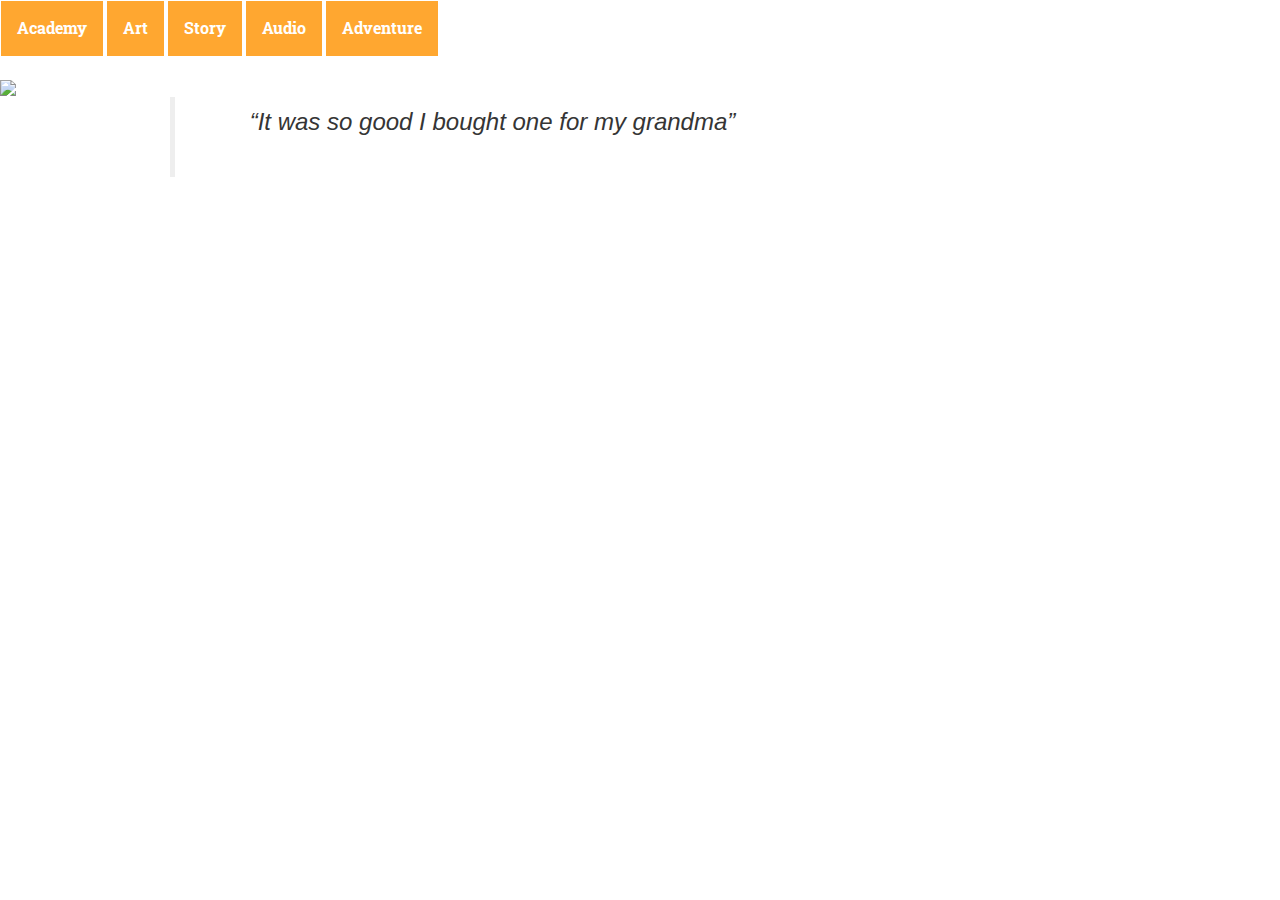
==== index.html @ ded2adbb "basic layout, quote machine" ====
<!DOCTYPE html>
<html lang="en">
  <head>
    <meta charset="utf-8">
    <meta http-equiv="X-UA-Compatible" content="IE=edge">
    <meta name="viewport" content="width=device-width, initial-scale=1">
    <title>Ozlet Project</title>

    <!-- Bootstrap -->
    <link rel="stylesheet" href="https://maxcdn.bootstrapcdn.com/bootstrap/3.3.5/css/bootstrap.min.css">
    <link rel="stylesheet" href="https://maxcdn.bootstrapcdn.com/font-awesome/4.4.0/css/font-awesome.min.css">
    <!-- FONTS -->
    <link href="https://fonts.googleapis.com/css?family=Roboto+Slab" rel="stylesheet">
    <link href="https://fonts.googleapis.com/css?family=Judson" rel="stylesheet">


    <link rel="stylesheet" href="style.css">
  </head>


  <body>

    <!-- NAV BAR -->

    <div class="navbar">

      <div class="dropdown">
        <button class="dropbtn">Academy</button>
          <div class="dropdown-content">
            <a href="#">Games</a>
            <a href="#">Video</a>
            <a href="#">Quizzes</a>
          </div>
      </div>

      <div class="dropdown">
        <button class="dropbtn">Art</button>
          <div class="dropdown-content">
            <a href="#">Link 1</a>
            <a href="#">Link 2</a>
            <a href="#">Link 3</a>
          </div>
      </div>

      <div class="dropdown">
        <button class="dropbtn">Story</button>
          <div class="dropdown-content">
            <a href="#">Choose Your Own Adventure</a>
          </div>
      </div>

      <div class="dropdown">
        <button class="dropbtn">Audio</button>
          <div class="dropdown-content">
            <a href="#">Listen to our Podcast</a>
          </div>
      </div>

      <div class="dropdown">
        <button class="dropbtn">Adventure</button>
          <div class="dropdown-content">
            <a href="#">Link 1</a>
            <a href="#">Link 2</a>
            <a href="#">Link 3</a>
          </div>
      </div>
    </div>
      <!-- IMAGE -->


    <a href="http://placeholder.com"><img src="http://via.placeholder.com/350x350"></a>




      <!-- QUOTES -->

    <section id="testimonials">
      <div class="cust-quotes">
        <blockquote data-timeout="7000"><p>The best widget I've ever had</p><cite>John Doe</cite></blockquote>
        <blockquote data-timeout="7000"><p>It was so good I bought one for my grandma</p><cite>Richard Lee</cite></blockquote>
        <blockquote data-timeout="7000"><p>Can't wait until they release version 2!</p><cite>Samantha West</cite></blockquote>
      </div>
    </section>

















    <!-- jQuery (necessary for Bootstrap's JavaScript plugins) -->
    <script src="https://ajax.googleapis.com/ajax/libs/jquery/1.11.3/jquery.min.js"></script>
    <!-- Include all compiled plugins (below), or include individual files as needed -->
    <script src="https://maxcdn.bootstrapcdn.com/bootstrap/3.3.5/js/bootstrap.min.js"></script>
    <!--Java script-->
    <script src="main.js"></script>
  </body>
</html>
---- style.css ----
/*NAV BAR*/

.navbar {
  display: block;
}

.dropbtn {
    background-color: #FFA730;
    color: white;
    padding: 16px;
    font-size: 16px;
    font-family: 'Roboto Slab', serif;
    font-weight: bold;
    border: none;
    cursor: pointer;
}

.dropdown {
    position: relative;
    display: inline-block;
}

.dropdown-content {
    display: none;
    position: absolute;
    background-color: #f9f9f9;
    min-width: 160px;
    box-shadow: 0px 8px 16px 0px rgba(0,0,0,0.2);
    z-index: 1;
}

.dropdown-content a {
    color: black;
    padding: 12px 16px;
    text-decoration: none;
    font-family: 'Roboto Slab', serif;
    font-weight: bold;
    display: block;
}

.dropdown-content a:hover {background-color: #f1f1f1}

.dropdown:hover .dropdown-content {
    display: block;
}

.dropdown:hover .dropbtn {
    background-color: #FB7900;
}
/******************************************/

/*IMAGE*/

/*****************************************/

/*QUOTES*/
.cust-quotes {
  width: 640px;
  height:100px;
  position:relative;
}

.cust-quotes blockquote {
  position: absolute;
  bottom: 0px;
  left: 0px;
  right: 0px;
  font-size: 14px;
  text-align: center;
  opacity: 0;
  z-index: 0;
  transition: opacity 0.5s ease-out 0s, transform 0.5s ease-in 0s;
}

/* IE < 10 fallback */
.no-csstransitions .cust-quotes blockquote,
.no-csstransforms .cust-quotes blockquote {
   position:relative;
}

.cust-quotes blockquote:first-child {
    opacity: 0;
    transform: translateY(1px) scale(1);
}
.cust-quotes blockquote:first-child + blockquote {
    opacity: 1;
    z-index: 1;
    transition: opacity 1.6s ease 0s;
}
.cust-quotes blockquote p{
  font-size:24px;
  font-weight:normal;
  font-style:italic;
  color:#353535;
  line-height: 30px;
  margin-bottom: 10px;
}
.cust-quotes blockquote p:before {
   content: '\201C';
}
.cust-quotes blockquote p:after {
   content: '\201D';
}
.cust-quotes blockquote cite {
    text-align: center;
    font-size: 14px;
    color: white;
}
.cust-quotes blockquote cite a {
  font-size:14px;
  font-weight:normal;
}

.container {

max-width:940px;
margin:0 auto;

}

#testimonials {
  margin:0 auto;
  width:940px;

}

/*****************************************/
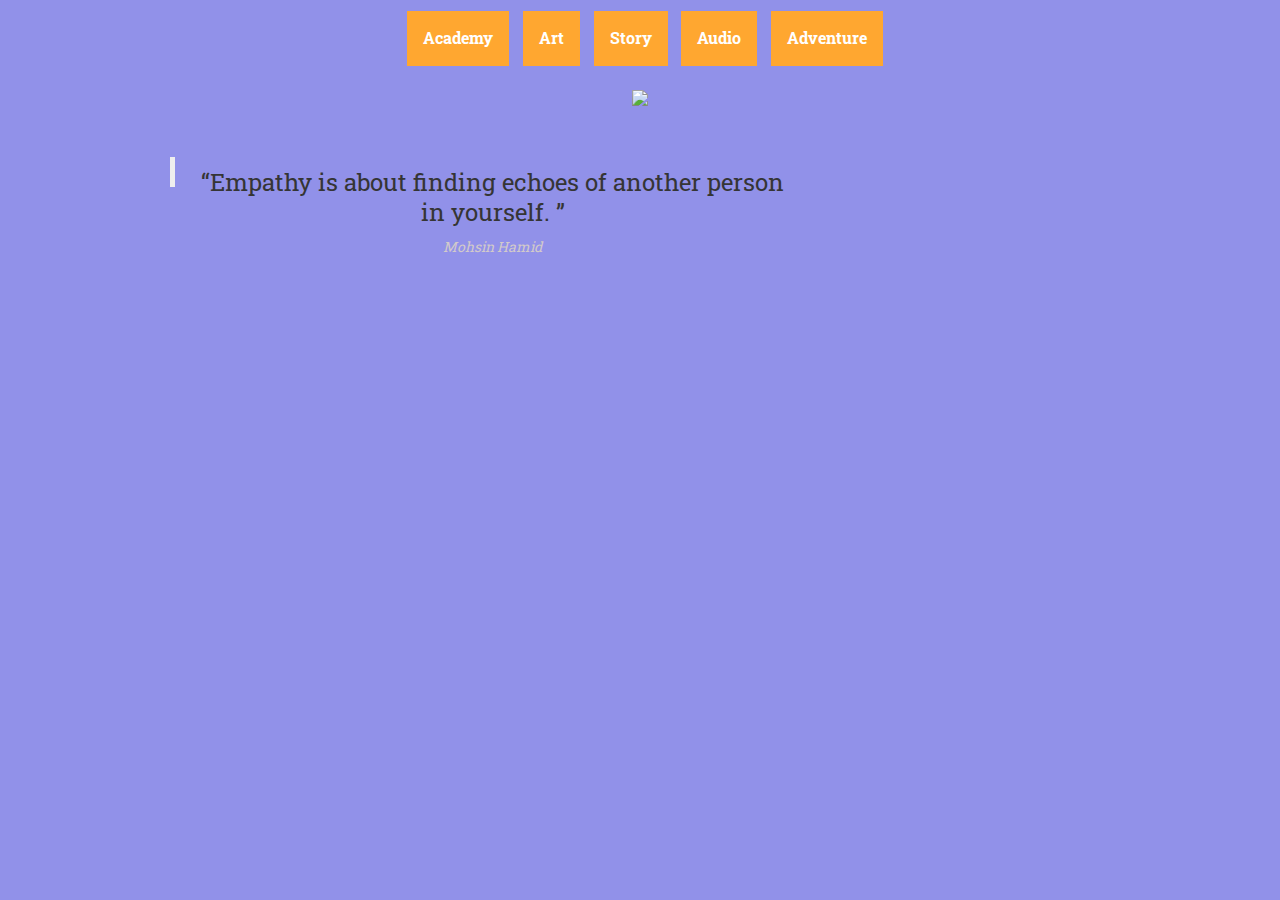
==== commit 0b5995df: "color, some alignment, correct quotes" ====
--- a/index.html
+++ b/index.html
@@ -67,8 +67,9 @@
     </div>
       <!-- IMAGE -->
 
-
-    <a href="http://placeholder.com"><img src="http://via.placeholder.com/350x350"></a>
+    <div id="mainpic">
+      <a href="#"><img src="http://via.placeholder.com/350x350"></a>
+    </div>
 
 
 
@@ -77,9 +78,11 @@
 
     <section id="testimonials">
       <div class="cust-quotes">
-        <blockquote data-timeout="7000"><p>The best widget I've ever had</p><cite>John Doe</cite></blockquote>
-        <blockquote data-timeout="7000"><p>It was so good I bought one for my grandma</p><cite>Richard Lee</cite></blockquote>
-        <blockquote data-timeout="7000"><p>Can't wait until they release version 2!</p><cite>Samantha West</cite></blockquote>
+        <blockquote data-timeout="7000"><p>If you judge people, you have no time to love them.</p><cite>Mother Teresa</cite></blockquote>
+        <blockquote data-timeout="7000"><p>Empathy is about finding echoes of another person in yourself. </p><cite>Mohsin Hamid</cite></blockquote>
+        <blockquote data-timeout="7000"><p>Remember that everyone you meet is afraid of something, loves something and has lost something.</p><cite>H. Jackson Brown</cite></blockquote>
+        <blockquote data-timeout="7000"><p>…someone else’s pain is as meaningful as your own.</p><cite>Barbara Kingsolver</cite></blockquote>
+        <blockquote data-timeout="7000"><p>You can only understand people if you feel them in yourself.</p><cite>John Steinbeck</cite></blockquote>
       </div>
     </section>
 
--- a/style.css
+++ b/style.css
@@ -1,9 +1,15 @@
-
+body{
+  background-color: #9191E9;
+}
 
 /*NAV BAR*/
 
 .navbar {
   display: block;
+  margin: 0 auto;
+  margin-top: 10px;
+  margin-bottom: 20px;
+  text-align: center;
 }
 
 .dropbtn {
@@ -20,6 +26,7 @@
 .dropdown {
     position: relative;
     display: inline-block;
+    margin-left: 10px;
 }
 
 .dropdown-content {
@@ -53,6 +60,11 @@
 
 /*IMAGE*/
 
+#mainpic {
+  text-align: center;
+  margin: 0 auto;
+}
+
 /*****************************************/
 
 /*QUOTES*/
@@ -65,6 +77,7 @@
 .cust-quotes blockquote {
   position: absolute;
   bottom: 0px;
+  top: 50px;
   left: 0px;
   right: 0px;
   font-size: 14px;
@@ -92,7 +105,8 @@
 .cust-quotes blockquote p{
   font-size:24px;
   font-weight:normal;
-  font-style:italic;
+  /*font-style:italic;*/
+  font-family: 'Roboto Slab', serif;
   color:#353535;
   line-height: 30px;
   margin-bottom: 10px;
@@ -105,8 +119,9 @@
 }
 .cust-quotes blockquote cite {
     text-align: center;
+    font-family: 'Roboto Slab', serif;
     font-size: 14px;
-    color: white;
+    color: #d2caca;
 }
 .cust-quotes blockquote cite a {
   font-size:14px;
@@ -121,6 +136,8 @@
 }
 
 #testimonials {
+  text-align: center;
+  display: block;
   margin:0 auto;
   width:940px;
 
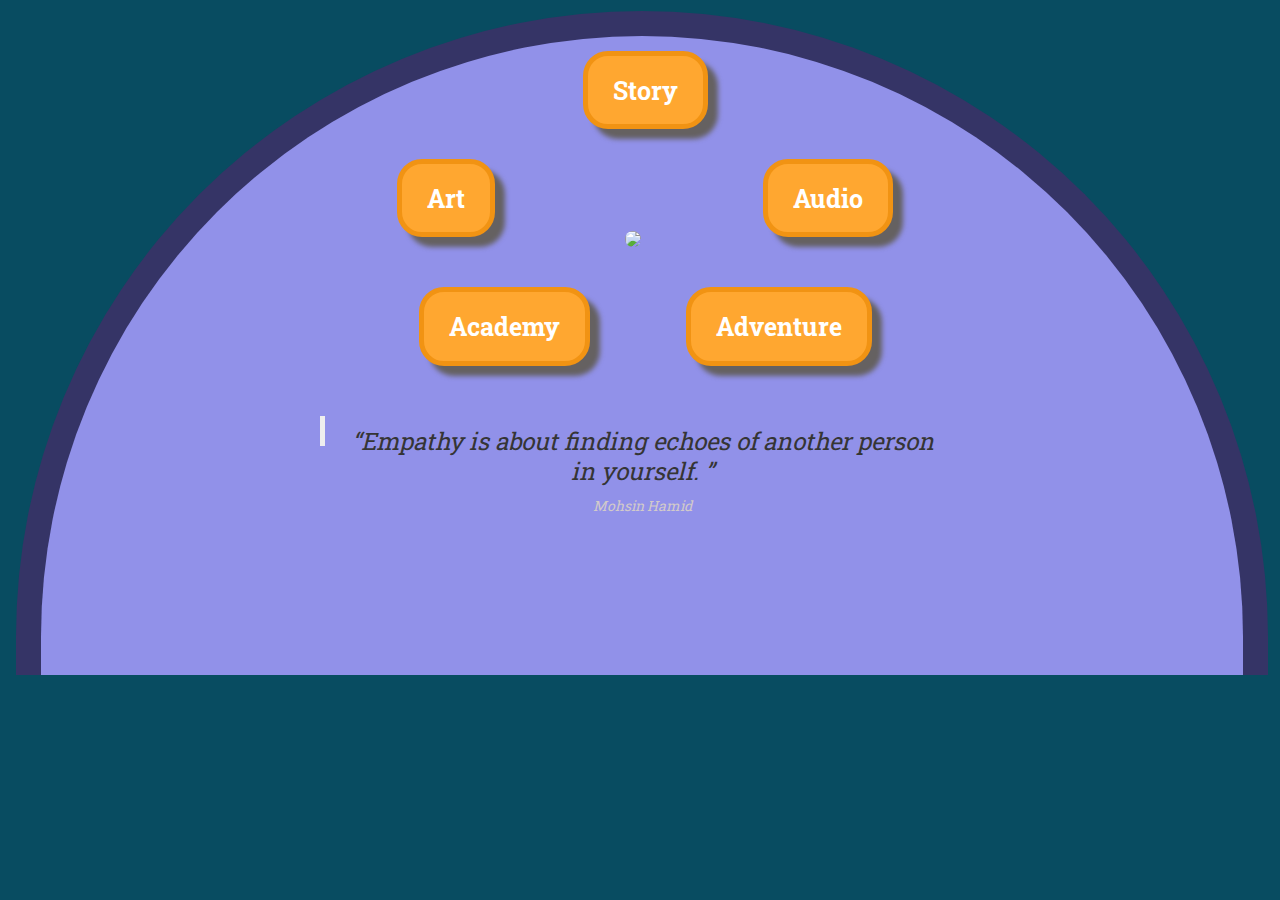
==== commit b4b97854: "index redesign" ====
--- a/index.html
+++ b/index.html
@@ -20,10 +20,48 @@
 
   <body>
 
+
+
     <!-- NAV BAR -->
 
     <div class="navbar">
 
+      <div class="container-fluid">
+
+        <div id="oval"></div>
+
+        <div class="row toprow">
+          <div class="dropdown">
+            <button class="dropbtn">Story</button>
+              <div class="dropdown-content">
+                <a href="#">Choose Your Own Adventure</a>
+              </div>
+          </div>
+        </div>
+
+
+
+        <div class="row secondrow">
+          <div class="dropdown">
+            <button class="dropbtn">Art</button>
+              <div class="dropdown-content">
+                <a href="#">Link 1</a>
+                <a href="#">Link 2</a>
+                <a href="#">Link 3</a>
+              </div>
+        </div>
+
+        <div class="dropdown">
+          <button class="dropbtn">Audio</button>
+            <div class="dropdown-content">
+              <a href="#">Listen to our Podcast</a>
+            </div>
+        </div>
+      </div>
+
+
+
+      <div class="row thirdrow">
       <div class="dropdown">
         <button class="dropbtn">Academy</button>
           <div class="dropdown-content">
@@ -33,27 +71,9 @@
           </div>
       </div>
 
-      <div class="dropdown">
-        <button class="dropbtn">Art</button>
-          <div class="dropdown-content">
-            <a href="#">Link 1</a>
-            <a href="#">Link 2</a>
-            <a href="#">Link 3</a>
-          </div>
-      </div>
-
-      <div class="dropdown">
-        <button class="dropbtn">Story</button>
-          <div class="dropdown-content">
-            <a href="#">Choose Your Own Adventure</a>
-          </div>
-      </div>
-
-      <div class="dropdown">
-        <button class="dropbtn">Audio</button>
-          <div class="dropdown-content">
-            <a href="#">Listen to our Podcast</a>
-          </div>
+      <!-- IMAGE -->
+      <div id="mainpic">
+        <a href="#"><img src="http://via.placeholder.com/250x250"></a>
       </div>
 
       <div class="dropdown">
@@ -65,18 +85,8 @@
           </div>
       </div>
     </div>
-      <!-- IMAGE -->
 
-    <div id="mainpic">
-      <a href="#"><img src="http://via.placeholder.com/350x350"></a>
-    </div>
-
-
-
-
-      <!-- QUOTES -->
-
-    <section id="testimonials">
+    <div class="row quoterow">
       <div class="cust-quotes">
         <blockquote data-timeout="7000"><p>If you judge people, you have no time to love them.</p><cite>Mother Teresa</cite></blockquote>
         <blockquote data-timeout="7000"><p>Empathy is about finding echoes of another person in yourself. </p><cite>Mohsin Hamid</cite></blockquote>
@@ -84,7 +94,22 @@
         <blockquote data-timeout="7000"><p>…someone else’s pain is as meaningful as your own.</p><cite>Barbara Kingsolver</cite></blockquote>
         <blockquote data-timeout="7000"><p>You can only understand people if you feel them in yourself.</p><cite>John Steinbeck</cite></blockquote>
       </div>
-    </section>
+    </div>
+
+    <!-- <div id="bg"></div> -->
+
+
+  </div>
+</div>
+
+
+
+
+
+
+      <!-- QUOTES -->
+
+
 
 
 
--- a/style.css
+++ b/style.css
@@ -1,8 +1,48 @@
 body{
-  background-color: #9191E9;
+  background-color: #084C61;
 }
 
 /*NAV BAR*/
+
+#bg{
+  width: 98%;
+  padding-bottom: 50%;
+  position:absolute;
+  text-align: center;
+  margin: 0 auto;
+  z-index: -1;
+	background: #9191E9;
+}
+
+
+.row{
+  margin-top: 30px;
+}
+
+.toprow{
+  display: flex;
+  justify-content: center;
+  margin-top: 40px;
+}
+
+.secondrow{
+  display: flex;
+  justify-content: space-around;
+}
+
+.thirdrow{
+  display: flex;
+  justify-content: center;
+  margin: 0 auto;
+  margin-top: 50px;
+}
+
+.quoterow{
+  margin-top: -10px;
+  display: flex;
+  justify-content: center;
+  margin: 0 auto;
+}
 
 .navbar {
   display: block;
@@ -14,24 +54,30 @@
 
 .dropbtn {
     background-color: #FFA730;
+    border-radius: 25px;
     color: white;
     padding: 16px;
-    font-size: 16px;
+    padding-left: 25px;
+    padding-right: 25px;
+    font-size: 19pt;
     font-family: 'Roboto Slab', serif;
     font-weight: bold;
-    border: none;
+    border: 5px solid #f19313;
     cursor: pointer;
+    box-shadow: 10px 10px 5px #656161;
 }
 
 .dropdown {
     position: relative;
     display: inline-block;
     margin-left: 10px;
+    border-radius: 25px;
 }
 
 .dropdown-content {
     display: none;
     position: absolute;
+    border-radius: 25px;
     background-color: #f9f9f9;
     min-width: 160px;
     box-shadow: 0px 8px 16px 0px rgba(0,0,0,0.2);
@@ -44,6 +90,7 @@
     text-decoration: none;
     font-family: 'Roboto Slab', serif;
     font-weight: bold;
+    border-radius: 25px;
     display: block;
 }
 
@@ -55,6 +102,7 @@
 
 .dropdown:hover .dropbtn {
     background-color: #FB7900;
+    border-radius: 25px;
 }
 /******************************************/
 
@@ -62,7 +110,12 @@
 
 #mainpic {
   text-align: center;
-  margin: 0 auto;
+  margin: 35px;
+  margin-top: -60px;
+}
+
+img {
+    border-radius:90px;
 }
 
 /*****************************************/
@@ -105,7 +158,7 @@
 .cust-quotes blockquote p{
   font-size:24px;
   font-weight:normal;
-  /*font-style:italic;*/
+  font-style:italic;
   font-family: 'Roboto Slab', serif;
   color:#353535;
   line-height: 30px;
@@ -127,20 +180,34 @@
   font-size:14px;
   font-weight:normal;
 }
-
-.container {
-
-max-width:940px;
-margin:0 auto;
-
-}
-
-#testimonials {
+.quoterow{
+  margin-bottom: 10px;
+  display: flex;
+  justify-content: center;
+  margin: 0 auto;
+}
+
+
+/*#testimonials {
   text-align: center;
   display: block;
   margin:0 auto;
   width:940px;
 
-}
+}*/
 
 /*****************************************/
+
+#oval {
+	width: 98%;
+  padding-bottom: 50%;
+  position:absolute;
+  text-align: center;
+  margin: 0 auto;
+  z-index: -1;
+	background: #9191E9;
+  border: 25px solid #353466;
+  border-top-left-radius: 700px;
+  border-top-right-radius: 700px;
+  border-bottom: 0px;
+}
